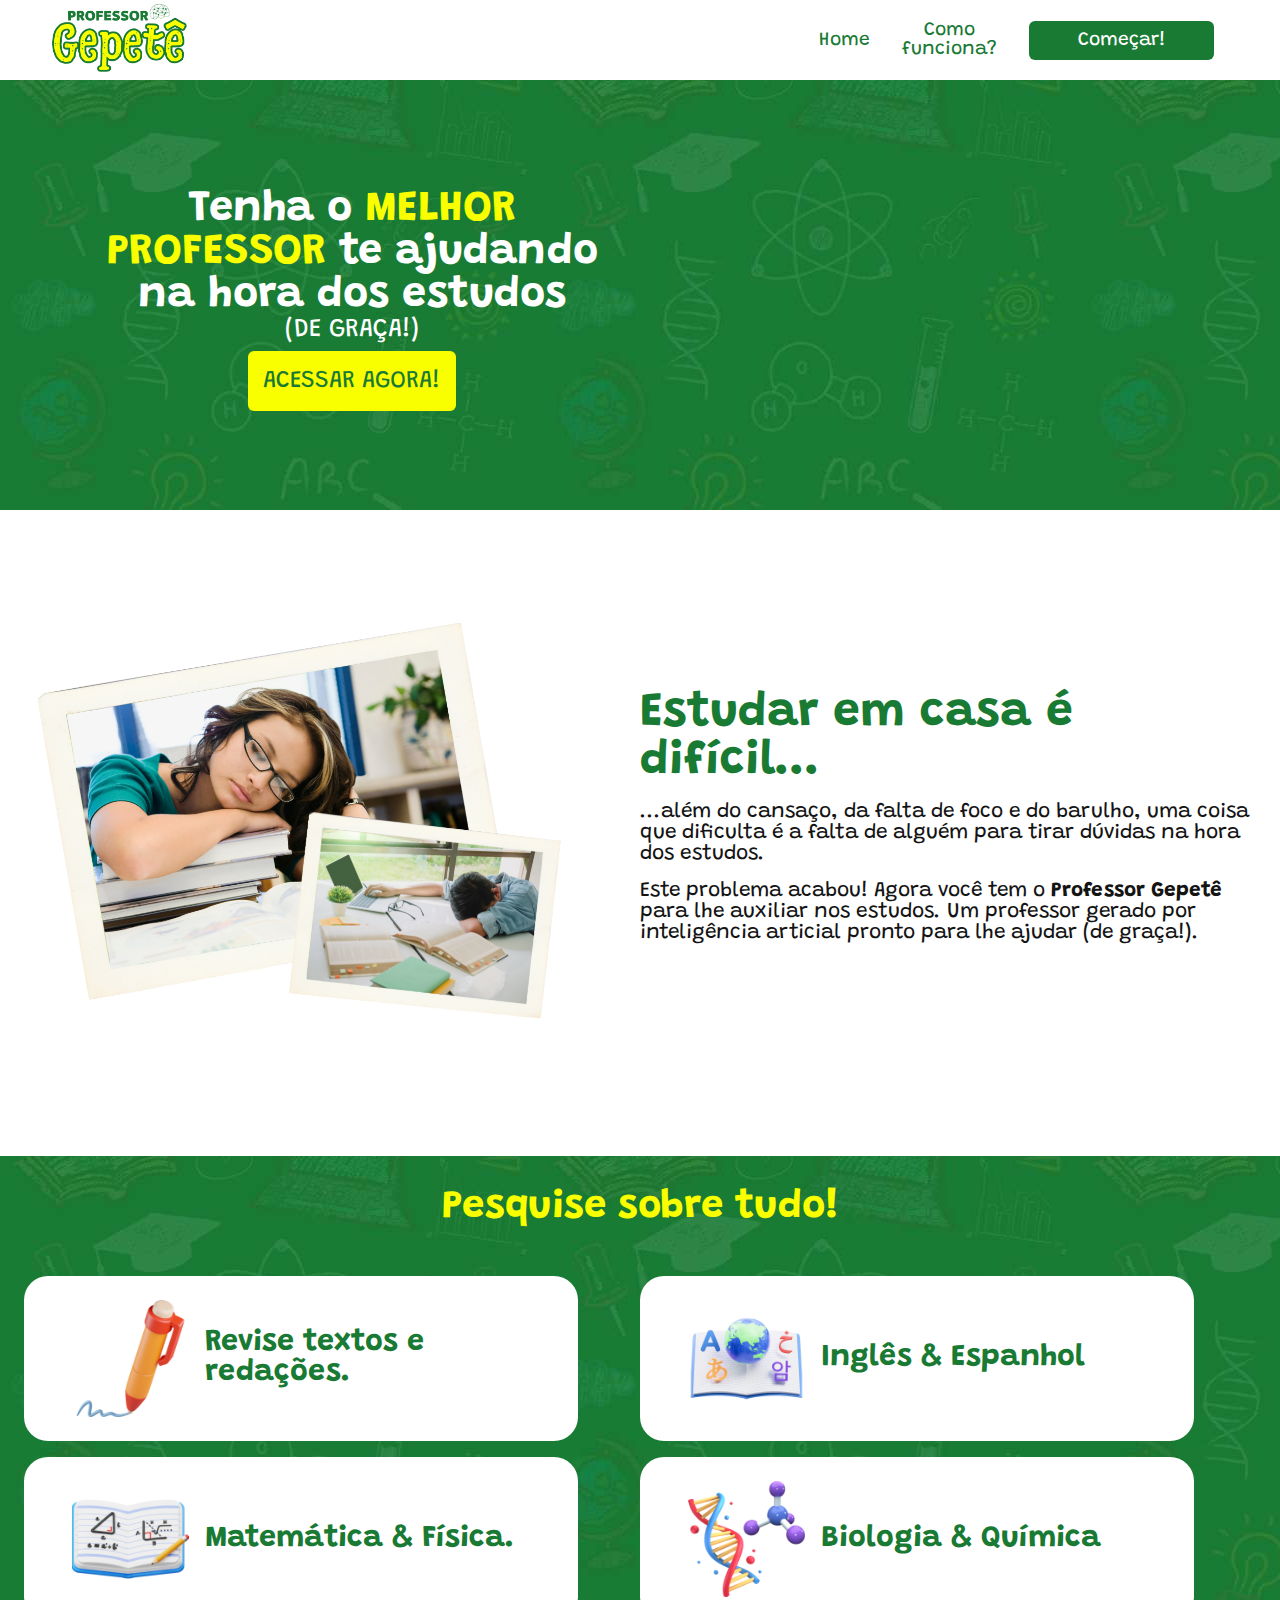
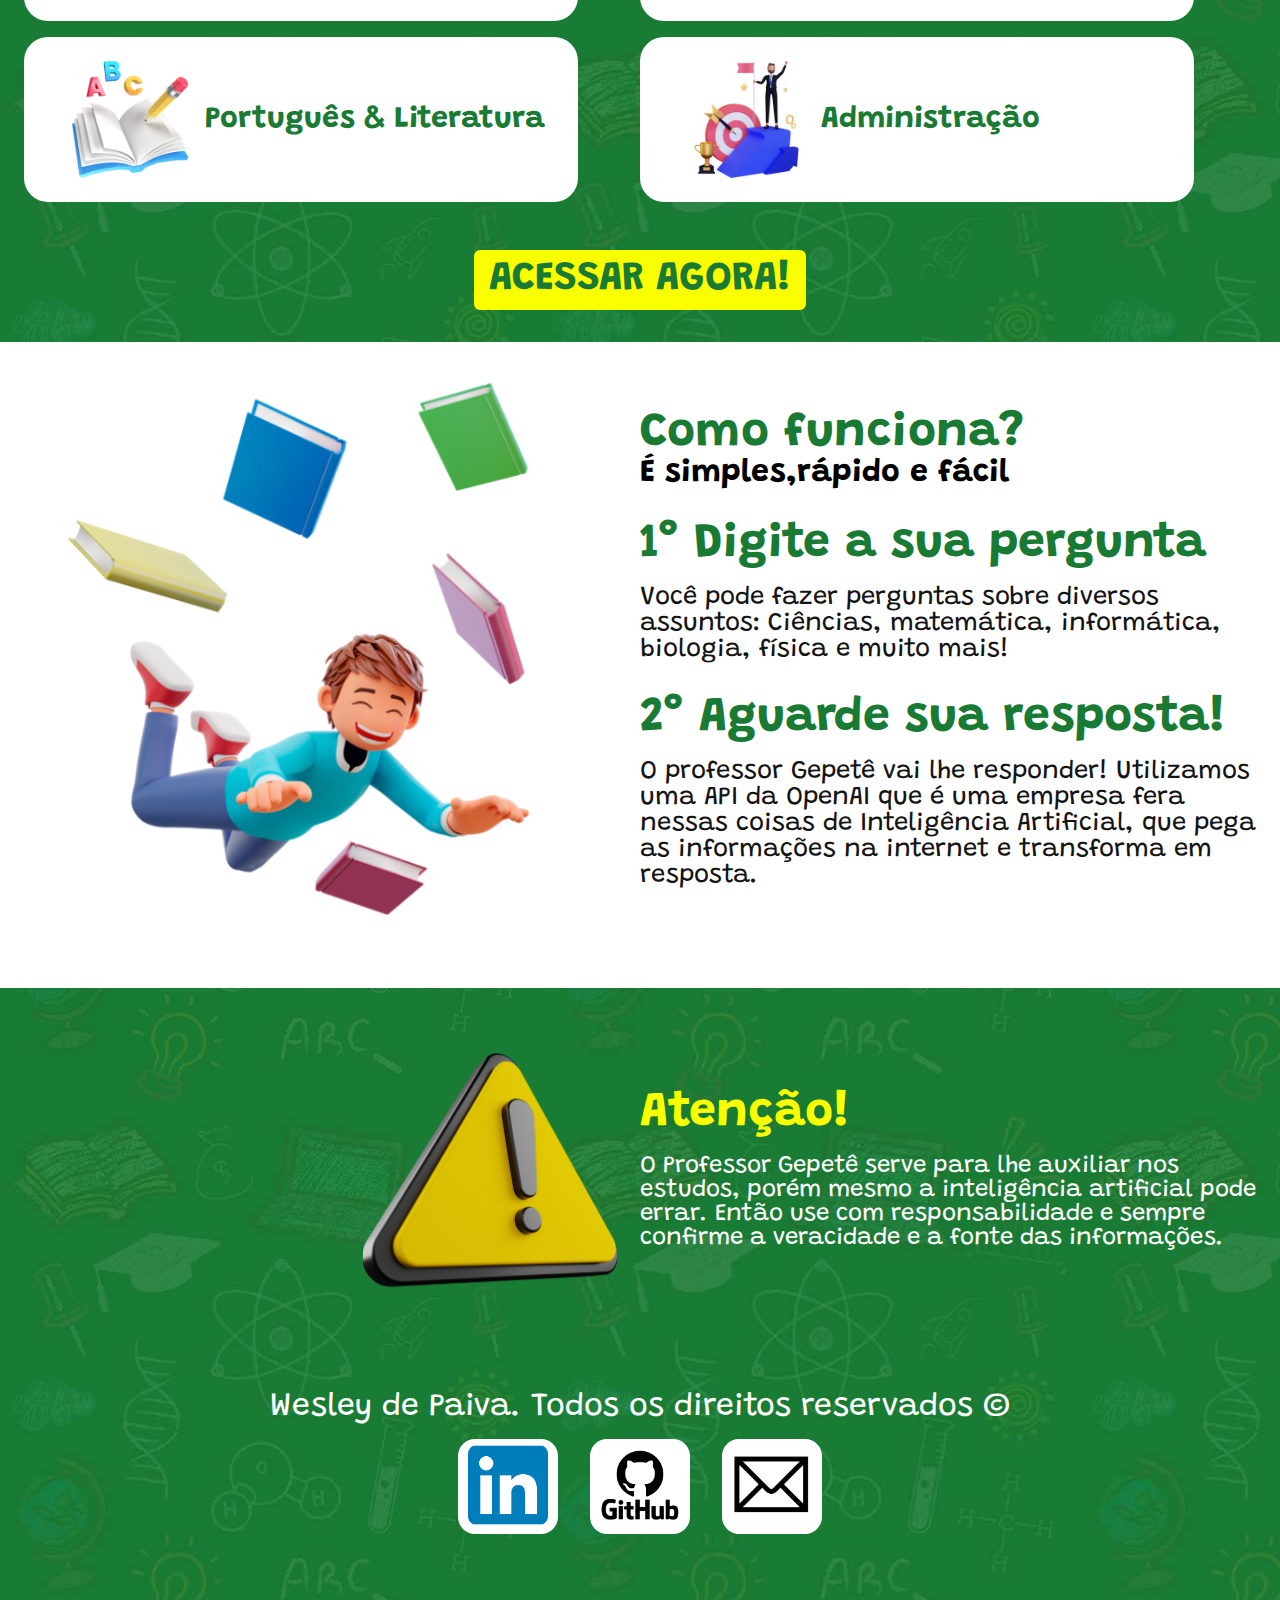
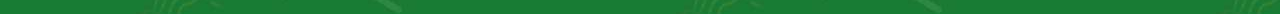
==== index.html @ 6fb04663 "Professor Gepetê no ar!" ====
<!DOCTYPE html>
<html lang="pt-br">
<head>
    <meta charset="UTF-8">
    <meta http-equiv="X-UA-Compatible" content="IE=edge">
    <meta name="viewport" content="width=device-width, initial-scale=1.0">

    <link rel="preconnect" href="https://fonts.googleapis.com">
    <link rel="preconnect" href="https://fonts.gstatic.com" crossorigin>
    <link href="https://fonts.googleapis.com/css2?family=Grandstander:wght@300;400;500;600;700;800&display=swap" rel="stylesheet">
    <link rel="stylesheet" href="../css/style.css">
    <link rel="stylesheet" href="css/home.css">

    <title>Professor Gepetê</title>

</head>

<body>
   

    <nav class="navbar">
        <div class="navbar__container">
            <a href="/"><img id="navbar__logo" src="img/logo_header.png" alt="Logotipo projeto Professor Gepetê"></a>

            <div class="navbar__toggle" id="mobile-menu">
                <span class="bar"></span>
                <span class="bar"></span>
                <span class="bar"></span>
            </div>
            <ul class="navbar__menu">
                <li class="navbar__item">
                    <a href="/" class="navbar__links">Home</a>
                </li>

                <li class="navbar__item">
                    <a href="#estudar" class="navbar__links">Como funciona?</a>
                </li>

                <li class="navbar__btn">
                    <a class="button__nav" href="pages/professor_gepete.html" >Começar!</a>
                </li>
            </ul>
        </div>
    </nav>

    <section class="videoprincipal">
        <div class="videoprincipal__container">
            <div class="textos">
                <h1>Tenha o <span style="color: #FAFF00">MELHOR PROFESSOR</span> te ajudando na hora dos estudos</h1>
                <p>(DE GRAÇA!)</p>
                <a href="pages/professor_gepete.html"><button>ACESSAR AGORA!</button></a>
            </div>
            
            <div class="coluna__direita">
                <div class="video__pequeno"><iframe width="350" height="190" src="https://www.youtube.com/embed/IvUqLtssS7I" title="YouTube video player" frameborder="0" ></iframe> 
                </div>

                <div class="video__grande"><iframe width="550" height="310" src="https://www.youtube.com/embed/IvUqLtssS7I" title="YouTube video player" frameborder="0" ></iframe></div>

                <a href="pages/professor_gepete.html"><button>ACESSAR AGORA!</button></a>
            </div>
        </div>

    </section>

    <section class="estudar" id="estudar">
        <div class="estudar__container">
            <img src="img/imagens_estudo.png" alt="Imagens pessoas cansadas">

            <div class="estudar__textos">
                <h2>Estudar em casa
                    é difícil...</h2>
                <p>...além do cansaço, da falta de foco e do barulho, uma coisa que dificulta é a falta de alguém para tirar dúvidas na hora dos estudos.</p>
                <p>Este problema acabou! Agora você tem o <strong>Professor Gepetê</strong> para lhe auxiliar nos estudos. Um professor gerado por inteligência articial pronto para lhe ajudar (de graça!).</p>
            </div>
        </div>

        
    </section>

    <section class="pesquise">
        <h1>Pesquise sobre tudo!</h1>
        <div class="pesquise__container">
            <div class="pesquise__item">
                <img src="img/img_redacao.png" alt="">
                <p>Revise textos e redações.</p>
            </div>

            <div class="pesquise__item">
                <img src="img/img_idiomas.png" alt="">
                <p>Inglês & Espanhol</p>
            </div>

            <div class="pesquise__item">
                <img src="img/img_matematica.png" alt="">
                <p>Matemática & Física.</p>
            </div>

            <div class="pesquise__item">
                <img src="img/img_quimica.png" alt="">
                <p>Biologia & Química</p>
            </div>

            <div class="pesquise__item">
                <img src="img/img_portugues.png" alt="">
                <p>Português & Literatura</p>
            </div>

            <div class="pesquise__item">
                <img src="img/img_administracao.png" alt="">
                <p>Administração</p>
            </div>
        </div>

        <a href="pages/professor_gepete.html"><button>ACESSAR AGORA!</button></a>
    </section>

    <section class="estudar">
        <div class="estudar__container">
            <img src="img/img_comofunciona.png" alt="Imagens pessoas cansadas">

            <div class="estudar__textos">
                <h2>Como funciona?</h2>
                <h3>É simples,rápido e fácil</h3>

                <div class="instrucao">
                    <div class="instrucao__item">
                        <h2>1° Digite a sua pergunta</h2>

                        <p>Você pode fazer perguntas sobre diversos assuntos: Ciências, matemática, informática, biologia, física e muito mais!</p>
                    </div>

                    <div class="instrucao__item">
                        <h2>2° Aguarde sua resposta!</h2>

                        <p>O professor Gepetê vai lhe responder! Utilizamos uma API da OpenAI que é uma empresa fera nessas coisas de Inteligência  Artificial, que pega as informações na internet e transforma em resposta.</p>
                    </div>
                </div>


                
            </div>
        </div>

        
    </section>

    <section class="aviso__home">
        <div class="aviso__home__container">
            <div class="coluna__esquerda"><img src="img/icon_atencao.png" alt="Placa de atenção!"></div>
            <div class="aviso__textos">
                <h1>Atenção!</h1>
                <p>O Professor Gepetê serve para lhe auxiliar nos estudos, porém mesmo a inteligência artificial pode errar. Então use com responsabilidade e sempre confirme a veracidade e a fonte das informações.</p>
            </div>
        </div>
    </section>

    <footer >
        <p>Wesley de Paiva. Todos os direitos reservados ©</p>

        <div class="midiassociais__container">
            <div class="midia__social">
                <a href="https://www.linkedin.com/in/wesley-de-paiva/" target="_blank"><img class="linkedin" src="img/logo_linkedin.png" alt="Logotipo rede social Linkedin"></a>
            </div>

            <div class="midia__social">
                <a href="https://github.com/wesleydepaiva" target="_blank"><img src="img/logo_github.png" alt="Logotipo rede social Github"></a>
            </div>

            <div class="midia__social">
                <a href="mailto:wesleypaiva943@gmail.com"><img src="img/logo_email.png" alt="Ícone representando e-mail"></a>
            </div>
    </footer>


    <script src="js/home.js"></script>

</body>
---- css/style.css ----
* {
    box-sizing: border-box;
    margin: 0;
    padding: 0;

    font-family: 'Grandstander', cursive;

    --verde: #197A34;
    --branco: #FFFFFF;
    --amarelo: #FAFF00;
    --preto: #141414;
}

body {
   background-image: url(../img/fundo_chat2.jpg);
   
}

header {
    display: flex;
    justify-content: center;
}

.logo__container {
    display: flex;
    justify-content: center;
    align-items: center;
    width: 100%;
    max-width: 1200px
}

.logo img {
    height: 120px;
}



.chat {
    display: flex;
    flex-direction: column;
    justify-content: center;
    align-items: center;
    margin-bottom: 3rem;
}

.chat__container {
    display: flex;
    flex-direction: column;
    justify-content: center;
    align-items: center;
    width: 100%;

}

#result {
    
    border: none;
    padding: 16px;
    background-color: var(--branco);
    outline: none;
    font-size: 1.5rem;
    border-radius: 15px;

    margin-top: 20px;

    justify-content: center;
    height: 600px;
    width: 90%;
    max-width: 1200px;
}

#inputQuestion {
    border: none;
    padding: 16px;
    background-color: var(--branco);
    outline: none;
    font-size: 1.5rem;
    border-radius: 15px;

    margin-top: 20px;
    font-family: 'Grandstander', cursive;

    justify-content: center;

    width: 90%;
    max-width: 1200px;
}

textarea:focus {
    border: 1px solid #04d33f;
    transition: all 0.5s ease ;
}

button {
    cursor: pointer;
}

button:hover {
    background-color: #ffe600;
    transition: all 0.3s linear;
}

button:active {
    background-color: #ff9900;
    box-shadow:
    7px 6px 28px 1px rgba(0, 0, 0, 0.24);
    transform: translateY(4px);
}

.container__botao {
    display: flex;
    justify-content: flex-end;
    align-items: center;


    width: 90%;
    max-width: 1200px;
}

.botão__enviar {
    padding: 15px;
    margin-top: 10px;

    display: flex;
    justify-content: center;
    align-items: center;

    background: #ffbb00;
    border: none;
    border-radius: 99999px;
}

#imagem__botao {
    width: 40px;
}

.aviso {
    background: var(--branco);

    display: flex;
    flex-direction: column;
    justify-content: center;
    align-items: center;

    padding: 0 2rem;
}

.aviso__container {
    width: 100%;
    padding: 3rem 0;
    max-width: 1200px
}

.coluna__esquerda {
    display: flex;
    justify-content: center;
    align-items: center;
}



.aviso img {
    width: 90%;
    max-width: 350px;
    display: flex;
    justify-content: center;
    align-items: center;
}

.aviso__textos {
    display: flex;
    flex-direction: column;
    justify-content: center;
    align-items: center;
}

.aviso h2 {
    text-align: center;
    font-family: 'Grandstander', cursive;
    font-size: 3rem;
    margin-top: 1rem 0;
}

.aviso p {
    text-align: center;
    font-size: 1.5rem;
    padding-top: 1rem;
    line-height: 1.5;
}

.footer {
    display: flex;
    flex-direction: column;
    justify-content: center;
    align-items: center;

    margin: 1rem 0;
}

.construidocom {
    display: flex;
    flex-direction: row;
    align-items: center;
    justify-content: center;

    padding-bottom: 0.3rem;
}

.construidocom p {
    color: var(--branco);
}

.construido__logos {
    display: flex;

}

.construido__logos img {
    width: 30px;
}

.footer__direitos {
    color: var(--branco);
}

@media screen and (min-width: 768px) {

    .logo__container {
        justify-content: flex-start;
        padding: 0 2rem;
    }


    .aviso__container {
        display: grid;
        grid-template-columns: 1fr 1fr;
        
    }

    .aviso__textos {
        align-items: left;
    }

}
---- css/home.css ----
* {
    box-sizing: border-box;
    margin: 0;
    padding: 0;

    font-family: 'Grandstander', cursive;

    --verde: #197A34;
    --branco: #FFFFFF;
    --amarelo: #FAFF00;
    --preto: #141414;
}

.navbar {
    background-color: #ffffff;
    height: 80px;
    display: flex;
    justify-content: center;
    align-items: center;
    font-size: 1.2rem;
    position: sticky;
    top: 0;
    z-index: 999;
}

.navbar__container {
    display: flex;
    justify-content: space-between;
    align-items: center;
    height: 80px;
    z-index: 1;
    width: 100%;
    max-width: 1300px;
    margin: 0 auto;
    padding: 0 50px;
}

#navbar__logo {
    max-height: 80px;
    display: flex;
    align-items: center;
    cursor: pointer;
}

.fa-gem {
    margin-right: 0.5rem;
}

.navbar__menu {
    display: flex;
    align-items: center;
    list-style: none;
    text-align: center;
}

.navbar__item {
    height: 80px;
}

.navbar__links {
    color: var(--verde);
    display: flex;
    align-items: center;
    justify-content: center;
    text-decoration: none;
    padding: 0 1rem;
    height: 100%;
}

.navbar__btn {
    display: flex;
    justify-content: center;
    align-items: center;
    padding: 0 1rem;
    width: 100%;

}

.button__nav {
    display: flex;
    justify-content: center;
    align-items: center;
    text-decoration: none;
    padding: 10px 20px;
    height: 100%;
    width: 100%;
    border: none;
    outline: none;
    border-radius: 6px;
    background-color: var(--verde);
    color: var(--branco);
}

.button__nav:hover {
    background-color: var(--amarelo);
    color: var(--verde);
    transition: all 0.3s ease;
}

.navbar__links:hover {
    color: orange;
    transition: all 0.3s ease;
}

.videoprincipal {
    display: flex;
    justify-content: center;
    align-items: center;
    margin: 3rem 0;
    width: 100%;
}

.videoprincipal__container {
    display: flex;
    flex-direction: column;
    justify-content: space-between;

    width: 90%;
    max-width: 1300px;
}

.textos {
    display: flex;
    flex-direction: column;
    justify-content: center;
    align-items: center;
    padding: 0 1rem;
}

.textos h1 {
    font-size: 2.7rem;
    color: var(--branco);
    text-align: center;
}

.textos p {
    font-size: 1.6rem;
    text-align: center;
    color: var(--branco);
}

.textos button {
    display: flex;
    justify-content: center;
    align-items: center;
    text-decoration: none;

    font-size: 1.5rem;
    padding: 10px 15px;
    margin-top: 1rem;


    height: 100%;
    width: 100%;
    max-width: 300px;

    border: none;
    outline: none;
    border-radius: 6px;
    background-color: var(--amarelo);
    color: var(--verde);
}

.textos a {
    display: flex;
    justify-content: center;
    align-items: center;
    text-decoration: none;
}

.textos button:hover {
    background-color: orange;
    color: var(--branco);
}

.coluna__direita {
    display: flex;
    flex-direction: column;
    justify-content: center;
    align-items: center;

    margin-top: 1.5rem;
}

.coluna__direita button {
    display: flex;
    justify-content: center;
    align-items: center;
    text-decoration: none;

    font-size: 1.5rem;
    padding: 10px 15px;
    margin-top: 1rem;


    height: 100%;
    width: 100%;
    max-width: 300px;

    border: none;
    outline: none;
    border-radius: 6px;
    background-color: var(--amarelo);
    color: var(--verde);
}

.coluna__direita a {
    display: flex;
    justify-content: center;
    align-items: center;
    text-decoration: none;
}

.coluna__direita button:hover{
    background-color: orange;
    color: var(--branco);
}

.estudar {
    display: flex;
    justify-content: center;
    align-items: center;
    background: var(--branco);
    padding: 2rem 1.5rem;
    
}

.estudar__container {
    display: flex;
    flex-direction: column;
    justify-content: center;
    align-items: center;
    width: 100%;
    max-width: 1300px;
    margin-bottom: 2rem;
}

.estudar__container img {
    width: 90%;
    max-width: 550px;
    display: flex;
    justify-content: center;
    align-items: center;
}

.estudar__textos {
    display: flex;
    flex-direction: column;
    justify-content: center;
    align-items: center;
}

.estudar__textos h2{
    font-size: 3rem;
    color: var(--verde);
}

.estudar__textos p {
    font-size: 1.3rem;
    margin-top: 1rem;
    color: var(--preto);
}

.pesquise {
    display: flex;
    flex-direction: column;
    justify-content: center;
    align-items: center;
    padding: 2rem 1.5rem;
}

.pesquise h1 {
    font-size: 2.5rem;
    font-weight: bold;
    color: var(--amarelo);
}

.pesquise__container {
    display: flex;
    flex-direction: column;
    justify-content: center;
    align-items: center;
    width: 100%;
    max-width: 1300px;

    margin: 2rem 0;
}

.pesquise__item {
    width: 90%;
    min-width: 300px;
    max-width: 600px;

    display: flex;
    flex-direction: row;

    padding: 1rem;

    
    background-color: var(--branco);
    border-radius: 1.5rem;

    margin-top: 1rem;
}

.pesquise__item img {
    display: flex;
    justify-content: center;
    align-items: center;
    padding: 0.5rem;
    width: 30%;
    padding-left: 2rem;
}

.pesquise__item p {
    padding: 0.5rem;
    font-size: 1.9rem;
    font-weight: bold;
    color: var(--verde);
    width: 70%;
    display: flex;
    justify-content: flex-start;
    align-items: center;
}

.pesquise button {
    display: flex;
    justify-content: center;
    align-items: center;
    text-decoration: none;

    font-size: 2.5rem;
    padding: 10px 15px;
    margin-top: 1rem;
    font-weight: bold;


    height: 100%;
    width: 100%;
    max-width: 700px;

    border: none;
    outline: none;
    border-radius: 6px;
    background-color: var(--amarelo);
    color: var(--verde);
}

.pesquise a {
    display: flex;
    justify-content: center;
    align-items: center;
    text-decoration: none;
}

.pesquise button:hover{
    background-color: orange;
    color: var(--branco);
}

.estudar h3 {
    font-size: 2rem;
}

.instrucao__item {
    display: flex;
    flex-direction: column;
    justify-content: center;
    align-items: center;
    margin-top: 2rem;

}

.instrucao__item p {
    font-size: 1.6rem;
    text-align: center;
}

.instrucao__item h2 {
    text-align: center;
}

.aviso__home {
    display: flex;
    justify-content: center;
    align-items: center;
}

.aviso__home__container {
    display: flex;
    flex-direction: column;
    justify-content: center;
    align-items: center;
    padding: 2rem 1rem;
    max-width: 1300px;
}

.aviso__home__container img {
    display: flex;
    justify-content: center;
    align-items: center;
    max-height: 300px;
    padding: 1rem;
}

.aviso__home__container h1 {
    font-size: 3rem;
    color: var(--amarelo);
}

.aviso__home__container p {
    text-align: center;
    margin-top: 1rem;
    font-size: 1.5rem;
    color: var(--branco);
}

.aviso__textos {
    display: flex;
    justify-content: center;
    align-items: center;
}

.midiassociais {
    padding: 1rem 2rem;
}

.footer {
    display: flex;
    justify-content: space-between;
    align-items: center;
    max-width: 1200px;
}

footer {
    margin-top: 2.5rem;
    display: flex;
    justify-content: center;
    align-items: center;
    flex-direction: column;
    padding: 0 2rem;
}

footer p {
    font-size: 2rem;
    color: var(--branco);
    text-align: center;
}


.midiassociais__container {
    display: flex;
    justify-content: center;
    align-items: center;
    max-width: 1200px;
    margin-top: 1rem;
    margin-bottom: 5rem;
} 


.midia__social {
    background: var(--branco);
    width: 33%;
    height: 95px;
    border-radius: 17px;

    display: flex;
    justify-content: center;
    align-items: center;

    margin: 0rem 1rem;

    padding: 10px;
}

.midia__social img {
    width: 80px;

    
}







@media screen and (max-width: 960px) {
    .navbar__container {
        display: flex;
        justify-content: space-between;
        height: 80px;
        z-index: 1;
        width: 100%;
        max-width: 1300px;
        padding: 0;
    }

    .navbar__menu {
        display: grid;
        grid-template-columns: auto;
        margin: 0;
        width: 100%;
        position: absolute;
        top: -1000px;
        opacity: 0;
        transition: all 0.5s ease;
        height: 50vh;
        z-index: -1;
        background: var(--branco);
        
    }

    .navbar__menu.active {
        background: var(--branco);
        top: 100%;
        opacity: 1;
        transition: all 0.5s ease;
        z-index: 99;
        height: 50vh;
        font: 1.6rem;
    }

    #navbar__logo {
        padding-left: 25px;

    }

    .navbar__toggle .bar {
        width: 25px;
        height: 3px;
        margin: 5px auto;
        transition: all 0.3s ease-in-out;
        background: var(--verde);
    }

    .navbar__item {
        width: 100%;
    }

    .navbar__links {
        text-align: center;
        padding: 2rem;
        width: 100%;
        display: table;
    }

    #mobile-menu {
        position: absolute;
        top: 20%;
        right: 5%;
        transform: translate(5%, 20%);
    }

    .navbar__btn {
        padding-bottom: 2rem;

    }

    .button__nav {
        display: flex;
        justify-content: center;
        align-items: center;
        width: 80%;
        height: 80px;
        margin: 0;
    }

    .navbar__toggle .bar {
        display: block;
        cursor: pointer;
    }

    #mobile-menu.is-active .bar:nth-child(2) {
        opacity: 0;
    }

    #mobile-menu.is-active .bar:nth-child(1) {
        transform: translateY(8px) rotate(45deg);

    }

    #mobile-menu.is-active .bar:nth-child(3) {
        transform: translateY(-8px) rotate(-45deg);
        
    }

    .textos a {
        display: none;
    }

    .video__grande {
        display: none;
    }
}

@media screen and (min-width: 960px) {
    .coluna__direita a {
        display: none;
    }

    .video__pequeno {
        display: none;
    }

    .videoprincipal__container {
        display: grid;
        grid-template-columns: 1fr 1fr;
    }

    .estudar__container {
        display: grid;
        grid-template-columns: 1fr 1fr;
    }

    .estudar__textos {
        align-items: flex-start;
    }

    .instrucao__item {
        align-items: flex-start;
    }

    .instrucao__item p {

        text-align: left;
    }
    
    .instrucao__item h2 {
        text-align: left;
    }

    .pesquise__container {
        display: grid;
        grid-template-columns: 1fr 1fr;
    }

    .aviso__home__container {
        display: grid;
        grid-template-columns: 1fr 1fr;
    }

    .aviso__textos {
        align-items: flex-start;
    }

    .aviso__home__container p {
        text-align: left;
    }

    .coluna__esquerda {
        justify-content: flex-end;
    }
}

@media screen and (min-width: 570px) {
    .video__pequeno {
        display: none;
    }

    .video__grande {
        display: flex;
    }
}
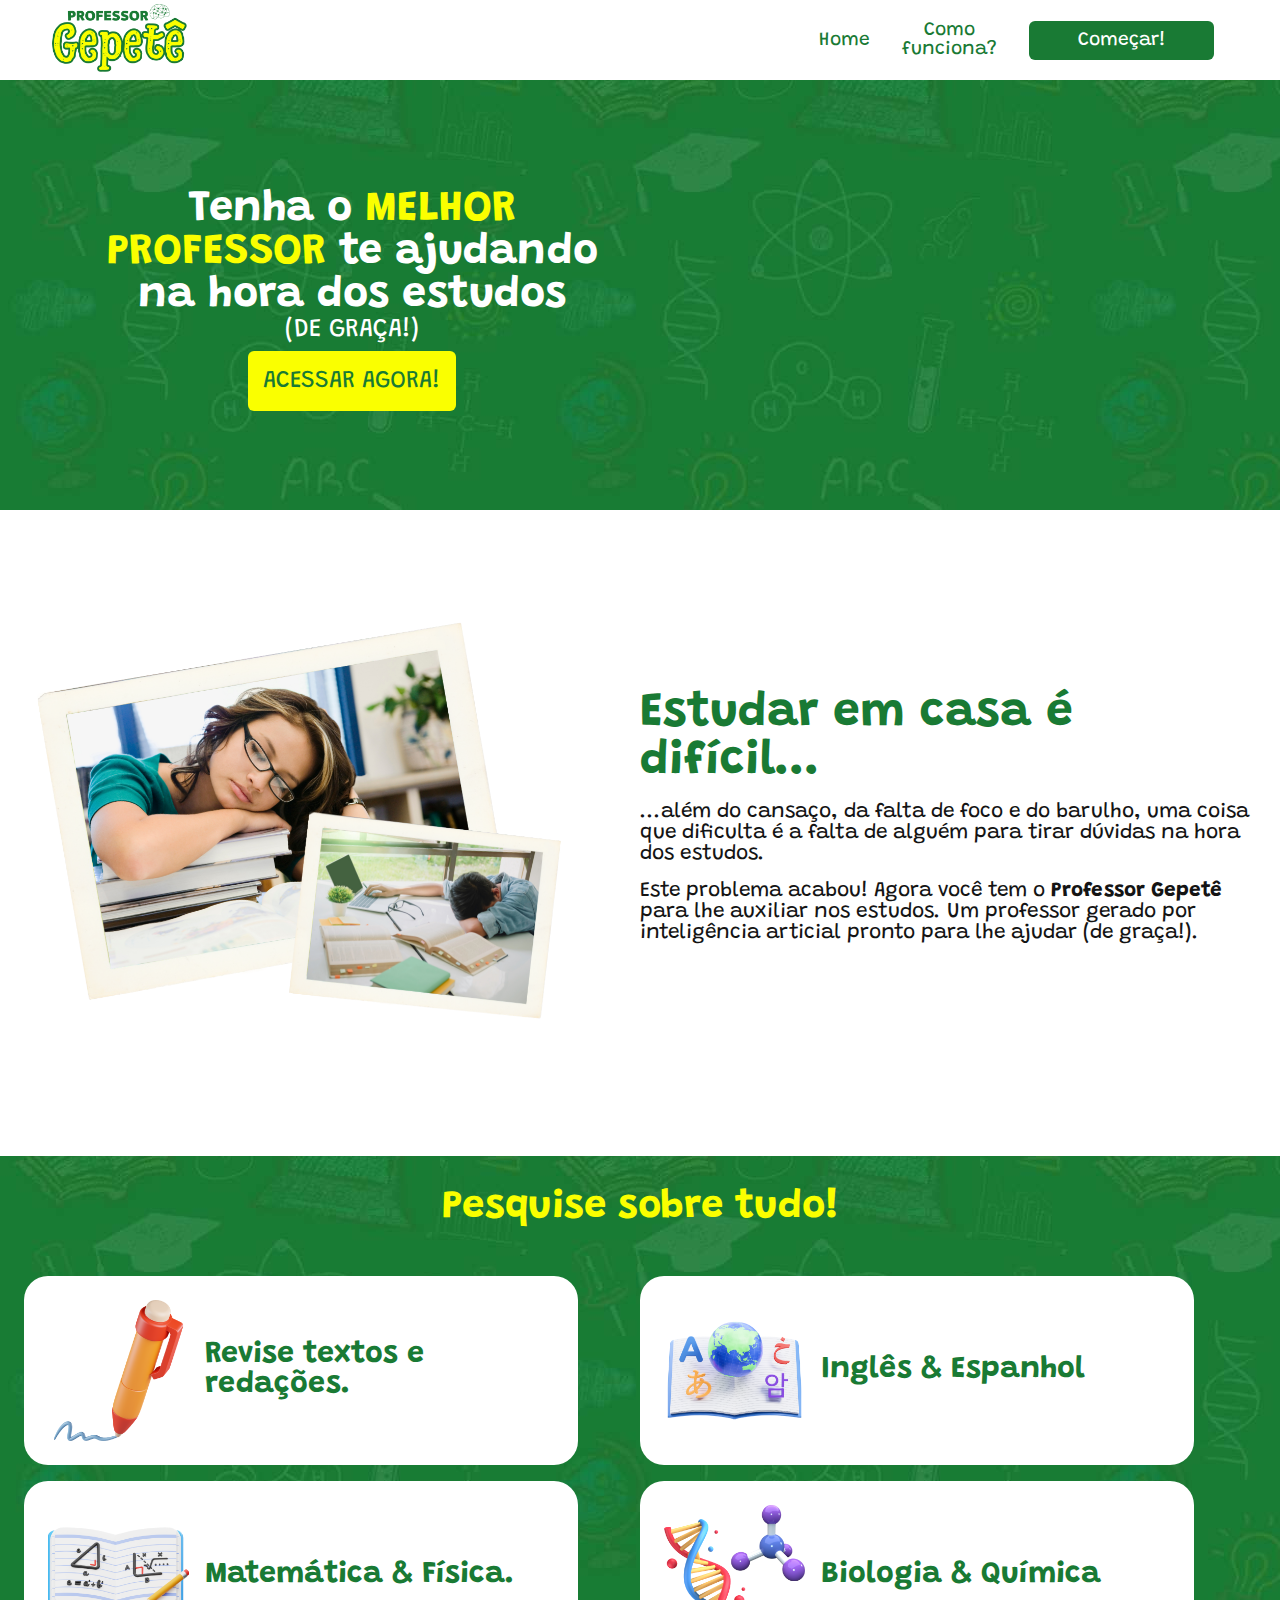
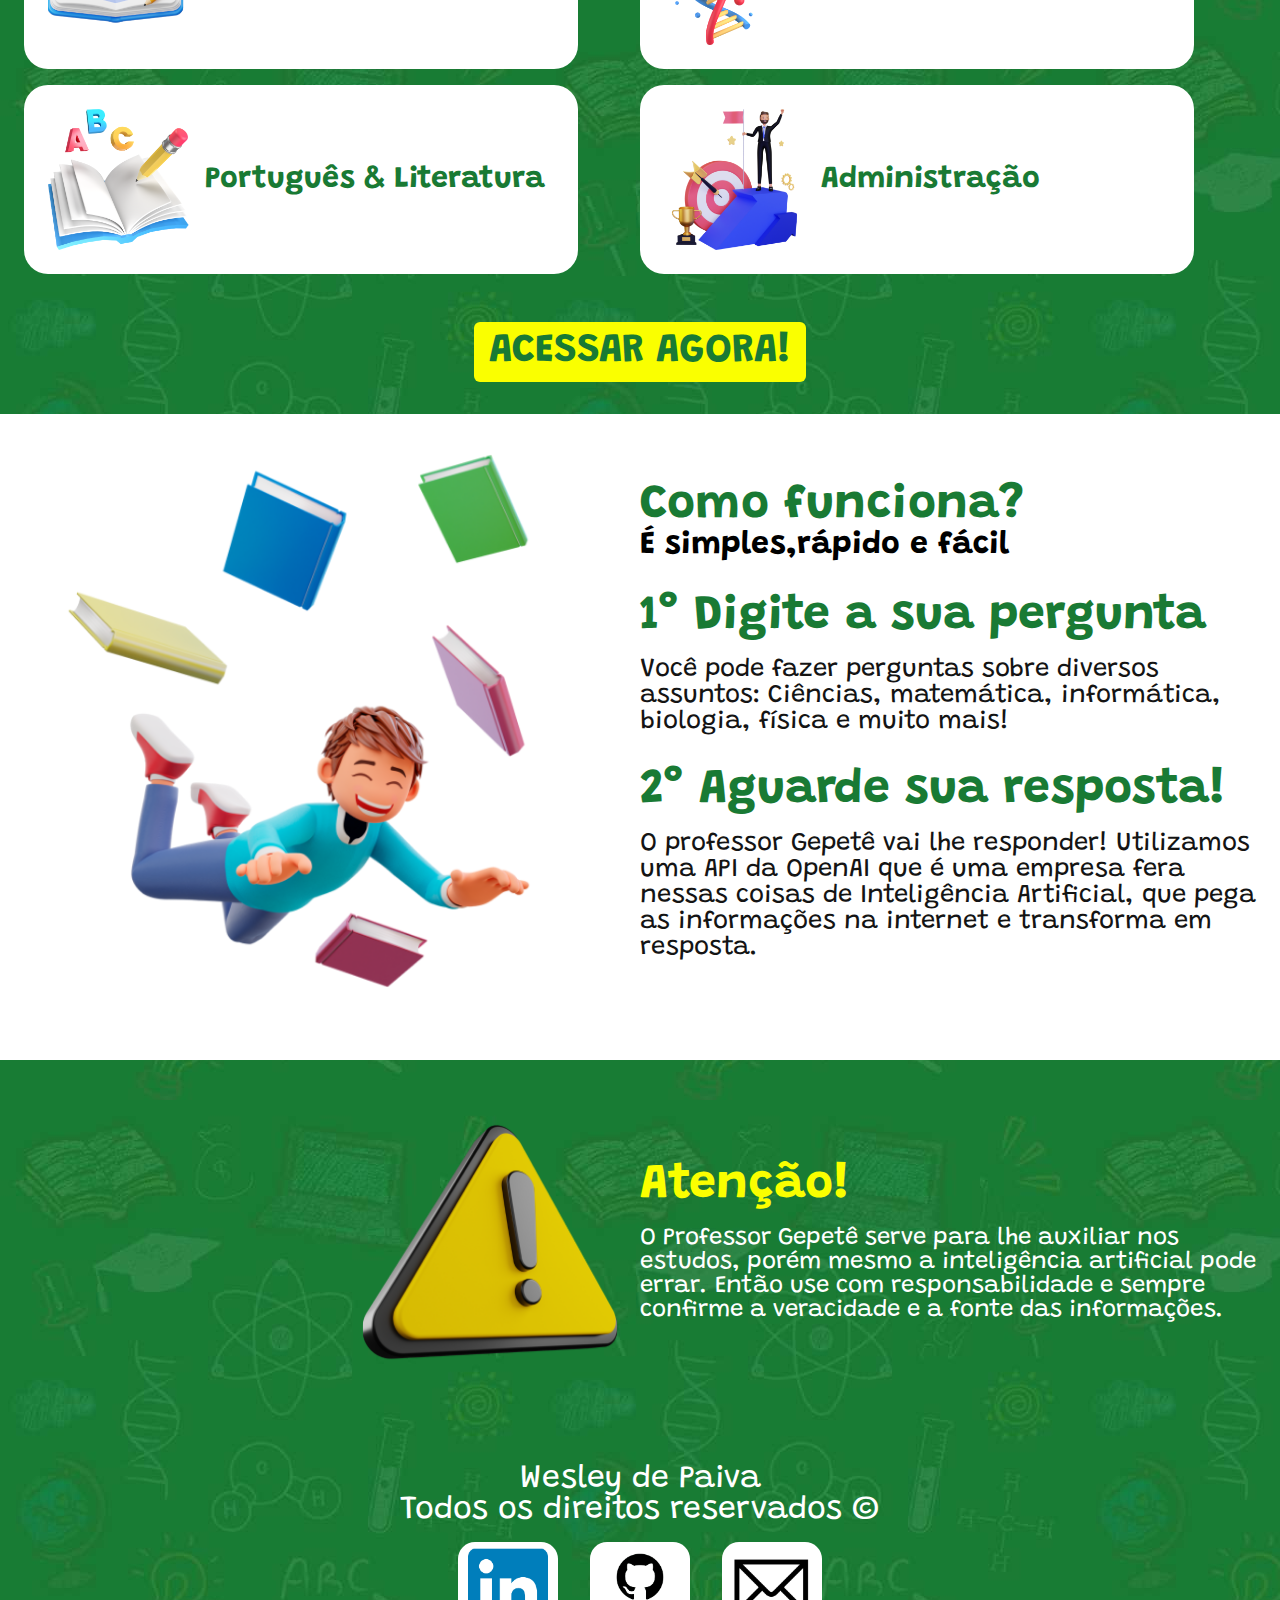
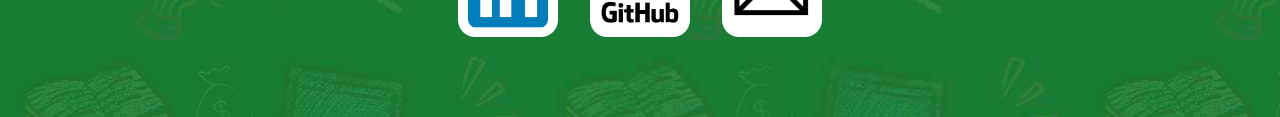
==== commit 7e064311: "ajuste responsividade home page" ====
--- a/index.html
+++ b/index.html
@@ -52,7 +52,7 @@
             </div>
             
             <div class="coluna__direita">
-                <div class="video__pequeno"><iframe width="350" height="190" src="https://www.youtube.com/embed/IvUqLtssS7I" title="YouTube video player" frameborder="0" ></iframe> 
+                <div class="video__pequeno"><iframe width="350" height="197" src="https://www.youtube.com/embed/IvUqLtssS7I" title="YouTube video player" frameborder="0" ></iframe> 
                 </div>
 
                 <div class="video__grande"><iframe width="550" height="310" src="https://www.youtube.com/embed/IvUqLtssS7I" title="YouTube video player" frameborder="0" ></iframe></div>
@@ -108,7 +108,7 @@
 
             <div class="pesquise__item">
                 <img src="img/img_administracao.png" alt="">
-                <p>Administração</p>
+                <p id="adm">Administração</p>
             </div>
         </div>
 
@@ -156,7 +156,8 @@
     </section>
 
     <footer >
-        <p>Wesley de Paiva. Todos os direitos reservados ©</p>
+        <p>Wesley de Paiva</p>
+        <p>Todos os direitos reservados ©</p>
 
         <div class="midiassociais__container">
             <div class="midia__social">
--- a/css/style.css
+++ b/css/style.css
@@ -58,13 +58,11 @@
     padding: 16px;
     background-color: var(--branco);
     outline: none;
-    font-size: 1.5rem;
+    font-size: 1rem;
     border-radius: 15px;
 
-    margin-top: 20px;
-
-    justify-content: center;
-    height: 600px;
+    justify-content: center;
+    height: 400px;
     width: 90%;
     max-width: 1200px;
 }
@@ -74,7 +72,7 @@
     padding: 16px;
     background-color: var(--branco);
     outline: none;
-    font-size: 1.5rem;
+    font-size: 1rem;
     border-radius: 15px;
 
     margin-top: 20px;
@@ -157,7 +155,35 @@
     align-items: center;
 }
 
-
+.aviso__textos button {
+    display: flex;
+    justify-content: center;
+    align-items: center;
+    text-decoration: none;
+
+    font-size: 1rem;
+    padding: 10px 15px;
+    margin-top: 1rem;
+    font-weight: bold;
+
+
+    height: 100%;
+    width: 100%;
+    max-width: 700px;
+
+    border: none;
+    outline: none;
+    border-radius: 6px;
+    background-color: orange;
+    color: var(--branco);
+}
+
+.aviso__textos a {
+    display: flex;
+    justify-content: center;
+    align-items: center;
+    text-decoration: none;
+}
 
 .aviso img {
     width: 90%;
@@ -223,13 +249,43 @@
     color: var(--branco);
 }
 
+.midiassociais__container {
+    display: flex;
+    justify-content: center;
+    align-items: center;
+    max-width: 900px;
+    margin-top: 1rem;
+    margin-bottom: 1rem;
+} 
+
+
+.midia__social {
+    background: var(--branco);
+    width: 37%;
+    height: 70px;
+    border-radius: 17px;
+
+    display: flex;
+    justify-content: center;
+    align-items: center;
+
+    margin: 0rem 1rem;
+
+    padding: 10px;
+}
+
+.midia__social img {
+    width: 50px;
+
+    
+}
+
 @media screen and (min-width: 768px) {
 
     .logo__container {
         justify-content: flex-start;
         padding: 0 2rem;
     }
-
 
     .aviso__container {
         display: grid;
@@ -241,5 +297,34 @@
         align-items: left;
     }
 
-}
-
+    #result {
+        font-size: 1.25rem;
+    }
+
+    #inputQuestion {
+        font-size: 1.25rem;
+    }
+
+}
+
+@media screen and (max-width: 768px) {
+
+    .logo img {
+        height: 50px;
+    }
+
+    .aviso img {
+        max-width: 250px;
+        }
+
+    .aviso h2 {
+        font-size: 2rem;
+    }
+
+    .aviso p {
+        font-size: 1rem;
+
+    }
+
+}
+
--- a/css/home.css
+++ b/css/home.css
@@ -309,7 +309,6 @@
     align-items: center;
     padding: 0.5rem;
     width: 30%;
-    padding-left: 2rem;
 }
 
 .pesquise__item p {
@@ -480,7 +479,54 @@
 }
 
 
-
+@media screen and (max-width: 768px) {
+    .textos h1 {
+        font-size: 2.1rem;
+    }
+
+    .estudar__textos h2{
+        font-size: 2.1rem;
+    
+    }
+
+    .pesquise h1 {
+        font-size: 2rem;
+        text-align: center;
+    }
+
+    #adm {
+        font-size: 1.8rem;
+    }
+
+    .estudar__textos h2 {
+        text-align: center;
+    }
+
+    .estudar h3 {
+        text-align: center;
+    }
+
+    .instrucao__item h2 {
+        font-size: 1.6rem;
+    }
+
+    .instrucao__item p {
+        font-size: 1rem;
+    }
+
+    .aviso__home__container h1 {
+        font-size: 2rem;
+    }
+
+    .aviso__home__container p {
+        font-size: 1.2rem;
+        line-height: 2rem;
+    }
+
+    footer p {
+        font-size: 1.3rem;
+    }
+}
 
 
 
